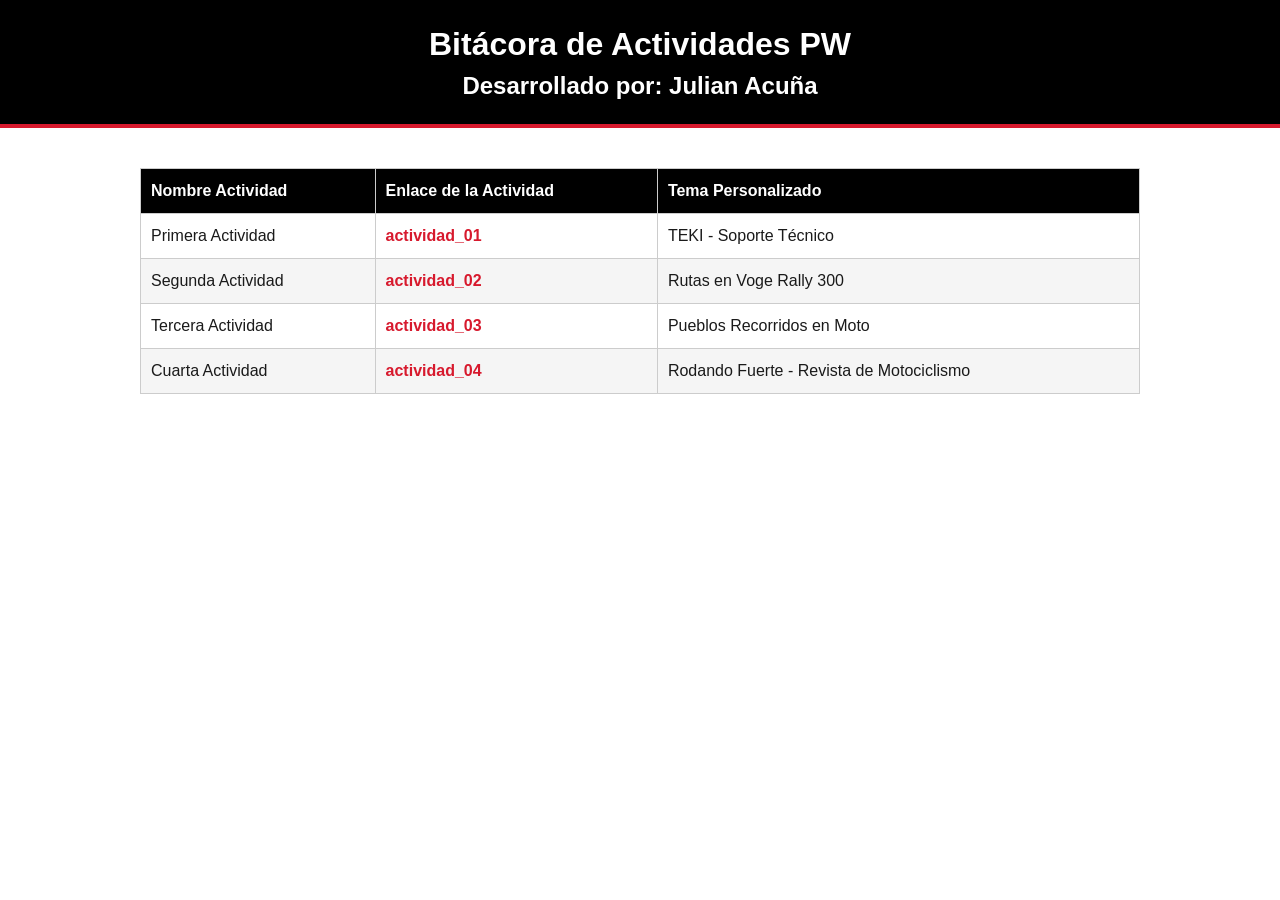
==== index.html @ dd74e9ab "Subiendo trabajando" ====
<!DOCTYPE html>
<!-- Le dice al navegador que interprete este documento con las reglas de HTML5 -->
<html lang="es">
<!-- Etiqueta raíz: todo el documento vive dentro de <html>. lang="es" ayuda a lectores de pantalla
     y a Google a saber que el contenido está en español -->

<head>
  <!-- Todo lo que va en <head> es metadata: configuración de la página, no contenido visible -->

  <meta charset="UTF-8">
  <!-- Codificación de caracteres UTF-8: sin esto, tildes y la "ñ" podrían verse como símbolos raros -->

  <meta name="viewport" content="width=device-width, initial-scale=1.0">
  <!-- Le dice al navegador del celular que use el ancho real de la pantalla y no simule un
       monitor de escritorio (que es el comportamiento por defecto en móviles) -->

  <meta name="color-scheme" content="light">
  <!-- Evita que el navegador "invierta" los colores en modo oscuro automático. Algunos navegadores
       (y este mismo entorno de pruebas) intentan oscurecer páginas que no declaran su esquema de
       color, y eso rompía el contraste de esta tabla -->

  <title>Bitácora de Actividades</title>
  <!-- Texto que aparece en la pestaña del navegador y en resultados de búsqueda -->

  <style>
    /* Los estilos van aquí mismo con <style> (en vez de un .css externo) porque esta es una sola
       página pequeña que actúa como "portada"; las demás actividades sí usan un archivo .css
       aparte porque tienen más contenido y así se reutiliza mejor */

    body {
      margin: 0;    /* El navegador por defecto le pone un margen a <body>; lo quitamos para controlar el espaciado nosotros */
      padding: 0;
      font-family: Arial, sans-serif; /* Lista de fuentes: usa Arial si existe, si no cae a cualquier sans-serif del sistema */
      font-size: 16px;
      line-height: 1.5; /* Separación entre líneas de texto, mejora la lectura */
      color: #1a1a1a;
      background-color: #ffffff;
    }

    header {
      background-color: #000000; /* Negro de marca (paleta de TEKI) */
      color: #ffffff;
      text-align: center;
      padding: 20px;
      border-bottom: 4px solid #d7192d; /* Acento rojo de marca, marca la transición hacia el contenido */
    }

    h1, h2 {
      /* Selector agrupado: aplica lo mismo a dos etiquetas distintas sin repetir código */
      margin: 0; /* Quita el espacio en blanco que el navegador agrega arriba/abajo de los títulos por defecto */
    }

    .container {
      /* Clase reutilizable para centrar y limitar el ancho del contenido en pantallas grandes */
      max-width: 1000px;
      margin: 0 auto; /* "auto" en los lados izquierdo/derecho centra el bloque horizontalmente */
      padding: 20px;
    }

    table {
      width: 100%;
      border-collapse: collapse; /* Sin esto cada celda dibuja su propio borde y se ven líneas dobles */
      margin-top: 20px;
    }

    th, td {
      /* th = celda de encabezado, td = celda de datos. Comparten el mismo estilo base */
      border: 1px solid #cccccc;
      padding: 10px;
      text-align: left;
    }

    th {
      background-color: #000000;
      color: #ffffff;
    }

    tr:nth-child(even) {
      /* :nth-child(even) selecciona automáticamente la fila 2, 4, 6... sin necesitar una clase
         "par"/"impar" puesta a mano en el HTML. Efecto "cebra" para leer mejor cada renglón */
      background-color: #f5f5f5;
    }

    .activity-row {
      cursor: pointer; /* Cambia el ícono del mouse a "manito" sobre toda la fila, dando a
      entender que se puede hacer clic en cualquier parte, no solo en el texto del enlace */
    }

    .activity-row:hover {
      /* Esta regla gana sobre tr:nth-child(even) porque una clase + :hover pesa más
         (mayor especificidad) que una etiqueta + :nth-child */
      background-color: #ffe1e4; /* Rojo muy claro de marca, para diferenciar el "hover" del gris cebra normal */
    }

    a {
      color: #d7192d; /* Rojo de marca para que los enlaces resalten */
      font-weight: bold;
      text-decoration: none; /* Quita el subrayado por defecto de los enlaces */
    }

    a:hover {
      /* :hover se activa mientras el mouse está encima del elemento */
      text-decoration: underline;
    }

    @media screen and (max-width: 768px) {
      /* Media query: estas reglas SOLO aplican cuando la pantalla mide 768px de ancho o menos
         (celulares y tablets en vertical). Es la base del diseño "responsive" */
      h1 {
        font-size: 28px;
      }

      .container {
        padding: 10px;
      }

      table {
        font-size: 14px;
      }

      th, td {
        padding: 5px;
      }
    }
  </style>
</head>

<body>
  <header>
    <!-- <header>: encabezado de la página completa, aquí funciona como "portada" de la bitácora -->
    <h1>Bitácora de Actividades PW</h1>
    <h2>Desarrollado por: Julian Acuña</h2>
  </header>

  <div class="container">
    <!-- <div> genérico sin significado propio, solo se usa para aplicarle la clase .container
         y así centrar/limitar el ancho de la tabla -->
    <table>
      <!-- La tabla es la forma correcta en HTML de mostrar datos con relación fila-columna,
           a diferencia de usar <div> con CSS para simular una tabla -->
      <thead>
        <!-- <thead> agrupa la fila de títulos de columna, separada del cuerpo de datos -->
        <tr>
          <th>Nombre Actividad</th>
          <th>Enlace de la Actividad</th>
          <th>Tema Personalizado</th>
        </tr>
      </thead>
      <tbody>
        <!-- <tbody> agrupa las filas con los datos reales de la tabla -->
        <tr class="activity-row" data-href="actividad_01.html">
          <!-- class="activity-row" + data-href: el script de más abajo usa este atributo para
               saber a dónde llevar al usuario cuando hace clic en cualquier parte de la fila -->
          <td>Primera Actividad</td>
          <td><a href="actividad_01.html" target="_blank">actividad_01</a></td>
          <!-- target="_blank" abre el enlace en una pestaña nueva, para no perder esta bitácora -->
          <td>TEKI - Soporte Técnico</td>
        </tr>
        <tr class="activity-row" data-href="actividad_02.html">
          <td>Segunda Actividad</td>
          <td><a href="actividad_02.html" target="_blank">actividad_02</a></td>
          <td>Rutas en Voge Rally 300</td>
        </tr>
        <tr class="activity-row" data-href="actividad_03.html">
          <td>Tercera Actividad</td>
          <td><a href="actividad_03.html" target="_blank">actividad_03</a></td>
          <td>Pueblos Recorridos en Moto</td>
        </tr>
        <tr class="activity-row" data-href="actividad_04.html">
          <td>Cuarta Actividad</td>
          <td><a href="actividad_04.html" target="_blank">actividad_04</a></td>
          <td>Rodando Fuerte - Revista de Motociclismo</td>
        </tr>
      </tbody>
    </table>
  </div>

  <script>
    // Toma todas las filas marcadas con la clase "activity-row"
    var filas = document.querySelectorAll('.activity-row');

    filas.forEach(function (fila) {
      fila.addEventListener('click', function (evento) {
        // Si el clic fue directamente sobre el enlace <a>, no hacemos nada extra: dejamos que
        // el navegador siga su comportamiento normal. Si no fuera por este "if", al hacer clic
        // justo en el texto del enlace se abrirían DOS pestañas iguales (una por el <a> y otra
        // por este script)
        if (evento.target.tagName === 'A') {
          return;
        }

        // data-href fue definido en el HTML de cada <tr>; dataset.href lo lee en JavaScript
        window.open(fila.dataset.href, '_blank');
      });
    });
  </script>
</body>

</html>
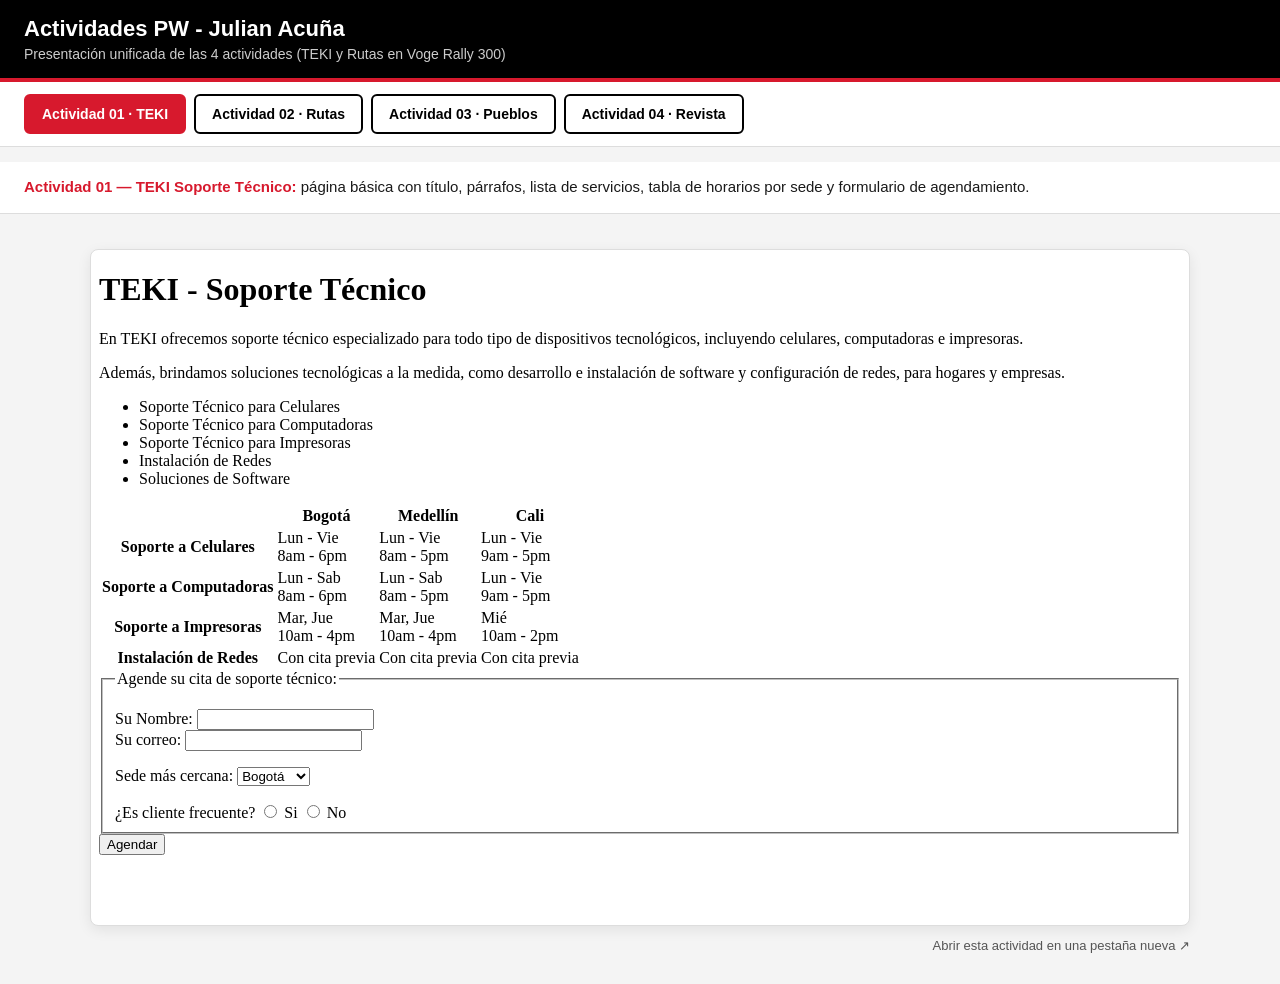
==== commit 63306f5e: "Add files via upload" ====
--- a/index.html
+++ b/index.html
@@ -1,196 +1,235 @@
 <!DOCTYPE html>
-<!-- Le dice al navegador que interprete este documento con las reglas de HTML5 -->
 <html lang="es">
-<!-- Etiqueta raíz: todo el documento vive dentro de <html>. lang="es" ayuda a lectores de pantalla
-     y a Google a saber que el contenido está en español -->
 
 <head>
-  <!-- Todo lo que va en <head> es metadata: configuración de la página, no contenido visible -->
-
   <meta charset="UTF-8">
-  <!-- Codificación de caracteres UTF-8: sin esto, tildes y la "ñ" podrían verse como símbolos raros -->
-
   <meta name="viewport" content="width=device-width, initial-scale=1.0">
-  <!-- Le dice al navegador del celular que use el ancho real de la pantalla y no simule un
-       monitor de escritorio (que es el comportamiento por defecto en móviles) -->
-
   <meta name="color-scheme" content="light">
-  <!-- Evita que el navegador "invierta" los colores en modo oscuro automático. Algunos navegadores
-       (y este mismo entorno de pruebas) intentan oscurecer páginas que no declaran su esquema de
-       color, y eso rompía el contraste de esta tabla -->
-
-  <title>Bitácora de Actividades</title>
-  <!-- Texto que aparece en la pestaña del navegador y en resultados de búsqueda -->
+  <title>Presentación - Actividades Julian Acuña</title>
 
   <style>
-    /* Los estilos van aquí mismo con <style> (en vez de un .css externo) porque esta es una sola
-       página pequeña que actúa como "portada"; las demás actividades sí usan un archivo .css
-       aparte porque tienen más contenido y así se reutiliza mejor */
+    /* Estilos en línea porque esta es una página "envoltorio" aparte de las 4 actividades,
+       no forma parte de ellas. Paleta de marca TEKI: negro, rojo y blanco */
+
+    * {
+      box-sizing: border-box; /* padding y border se cuentan dentro del ancho, no se suman aparte */
+    }
 
     body {
-      margin: 0;    /* El navegador por defecto le pone un margen a <body>; lo quitamos para controlar el espaciado nosotros */
-      padding: 0;
-      font-family: Arial, sans-serif; /* Lista de fuentes: usa Arial si existe, si no cae a cualquier sans-serif del sistema */
-      font-size: 16px;
-      line-height: 1.5; /* Separación entre líneas de texto, mejora la lectura */
+      margin: 0;
+      font-family: Arial, sans-serif;
+      background-color: #f4f4f4;
       color: #1a1a1a;
-      background-color: #ffffff;
-    }
-
-    header {
-      background-color: #000000; /* Negro de marca (paleta de TEKI) */
-      color: #ffffff;
-      text-align: center;
-      padding: 20px;
-      border-bottom: 4px solid #d7192d; /* Acento rojo de marca, marca la transición hacia el contenido */
-    }
-
-    h1, h2 {
-      /* Selector agrupado: aplica lo mismo a dos etiquetas distintas sin repetir código */
-      margin: 0; /* Quita el espacio en blanco que el navegador agrega arriba/abajo de los títulos por defecto */
-    }
-
-    .container {
-      /* Clase reutilizable para centrar y limitar el ancho del contenido en pantallas grandes */
-      max-width: 1000px;
-      margin: 0 auto; /* "auto" en los lados izquierdo/derecho centra el bloque horizontalmente */
-      padding: 20px;
-    }
-
-    table {
-      width: 100%;
-      border-collapse: collapse; /* Sin esto cada celda dibuja su propio borde y se ven líneas dobles */
-      margin-top: 20px;
-    }
-
-    th, td {
-      /* th = celda de encabezado, td = celda de datos. Comparten el mismo estilo base */
-      border: 1px solid #cccccc;
-      padding: 10px;
-      text-align: left;
-    }
-
-    th {
+    }
+
+    /* ============================================
+       BARRA SUPERIOR
+       ============================================ */
+    .topbar {
       background-color: #000000;
       color: #ffffff;
-    }
-
-    tr:nth-child(even) {
-      /* :nth-child(even) selecciona automáticamente la fila 2, 4, 6... sin necesitar una clase
-         "par"/"impar" puesta a mano en el HTML. Efecto "cebra" para leer mejor cada renglón */
-      background-color: #f5f5f5;
-    }
-
-    .activity-row {
-      cursor: pointer; /* Cambia el ícono del mouse a "manito" sobre toda la fila, dando a
-      entender que se puede hacer clic en cualquier parte, no solo en el texto del enlace */
-    }
-
-    .activity-row:hover {
-      /* Esta regla gana sobre tr:nth-child(even) porque una clase + :hover pesa más
-         (mayor especificidad) que una etiqueta + :nth-child */
-      background-color: #ffe1e4; /* Rojo muy claro de marca, para diferenciar el "hover" del gris cebra normal */
-    }
-
-    a {
-      color: #d7192d; /* Rojo de marca para que los enlaces resalten */
+      padding: 16px 24px;
+      border-bottom: 4px solid #d7192d; /* Acento rojo de marca */
+    }
+
+    .topbar h1 {
+      margin: 0;
+      font-size: 22px;
+    }
+
+    .topbar p {
+      margin: 4px 0 0 0;
+      font-size: 14px;
+      color: #cccccc;
+    }
+
+    /* ============================================
+       PESTAÑAS (TABS) DE NAVEGACIÓN
+       ============================================ */
+    .tabs {
+      display: flex; /* Coloca los 4 botones en fila */
+      flex-wrap: wrap; /* En pantallas angostas los botones que no quepan bajan a otra línea */
+      gap: 8px;
+      background-color: #ffffff;
+      padding: 12px 24px;
+      border-bottom: 1px solid #dddddd;
+    }
+
+    .tab-button {
+      /* Los botones se ven como pestañas, no como <button> por defecto del navegador */
+      border: 2px solid #000000;
+      background-color: #ffffff;
+      color: #000000;
+      font-family: inherit; /* Los <button> no heredan la fuente de la página por defecto; se fuerza a que use la misma que el resto */
+      font-size: 14px;
       font-weight: bold;
-      text-decoration: none; /* Quita el subrayado por defecto de los enlaces */
-    }
-
-    a:hover {
-      /* :hover se activa mientras el mouse está encima del elemento */
+      padding: 10px 16px;
+      border-radius: 6px;
+      cursor: pointer; /* Cambia el ícono del mouse a "manito" al pasar por encima */
+      transition: background-color 0.15s ease, color 0.15s ease; /* Anima el cambio de color en vez de que sea instantáneo */
+    }
+
+    .tab-button:hover {
+      background-color: #f0f0f0;
+    }
+
+    .tab-button.active {
+      /* .active se agrega/quita con JavaScript según la pestaña seleccionada */
+      background-color: #d7192d;
+      border-color: #d7192d;
+      color: #ffffff;
+    }
+
+    /* ============================================
+       DESCRIPCIÓN DE LA ACTIVIDAD ACTIVA
+       ============================================ */
+    .tab-description {
+      padding: 14px 24px;
+      background-color: #ffffff;
+      border-bottom: 1px solid #dddddd;
+      font-size: 15px;
+      line-height: 1.5;
+    }
+
+    .tab-description strong {
+      color: #d7192d;
+    }
+
+    /* ============================================
+       ÁREA DONDE SE MUESTRA LA ACTIVIDAD
+       ============================================ */
+    .viewer {
+      padding: 20px 24px 30px 24px;
+    }
+
+    .viewer-frame-wrapper {
+      max-width: 1100px;
+      margin: 0 auto;
+      background-color: #ffffff;
+      border: 1px solid #dddddd;
+      border-radius: 8px;
+      overflow: hidden; /* Recorta las esquinas del iframe interno para que respeten el border-radius del contenedor */
+      box-shadow: 0 4px 14px rgba(0, 0, 0, 0.08);
+    }
+
+    .viewer-frame-wrapper iframe {
+      width: 100%;
+      height: 75vh; /* 75% de la altura visible de la ventana, para que el iframe siempre se vea completo sin importar el tamaño de pantalla */
+      min-height: 500px;
+      border: 0; /* Quita el borde 3D que traen los iframes por defecto */
+      display: block; /* Los iframe son "inline" por defecto y dejan un pequeño espacio fantasma debajo; display:block lo elimina */
+    }
+
+    .viewer-actions {
+      max-width: 1100px;
+      margin: 10px auto 0 auto;
+      text-align: right;
+    }
+
+    .viewer-actions a {
+      color: #555555;
+      font-size: 13px;
+      text-decoration: none;
+    }
+
+    .viewer-actions a:hover {
+      color: #d7192d;
       text-decoration: underline;
     }
 
-    @media screen and (max-width: 768px) {
-      /* Media query: estas reglas SOLO aplican cuando la pantalla mide 768px de ancho o menos
-         (celulares y tablets en vertical). Es la base del diseño "responsive" */
-      h1 {
-        font-size: 28px;
+    @media screen and (max-width: 700px) {
+      /* Ajustes para pantallas pequeñas (celulares) */
+      .topbar h1 {
+        font-size: 18px;
       }
 
-      .container {
-        padding: 10px;
-      }
-
-      table {
-        font-size: 14px;
-      }
-
-      th, td {
-        padding: 5px;
+      .tab-button {
+        flex: 1 1 auto; /* Los botones crecen para repartirse el ancho disponible en vez de quedar diminutos */
+        text-align: center;
       }
     }
   </style>
 </head>
 
 <body>
-  <header>
-    <!-- <header>: encabezado de la página completa, aquí funciona como "portada" de la bitácora -->
-    <h1>Bitácora de Actividades PW</h1>
-    <h2>Desarrollado por: Julian Acuña</h2>
-  </header>
-
-  <div class="container">
-    <!-- <div> genérico sin significado propio, solo se usa para aplicarle la clase .container
-         y así centrar/limitar el ancho de la tabla -->
-    <table>
-      <!-- La tabla es la forma correcta en HTML de mostrar datos con relación fila-columna,
-           a diferencia de usar <div> con CSS para simular una tabla -->
-      <thead>
-        <!-- <thead> agrupa la fila de títulos de columna, separada del cuerpo de datos -->
-        <tr>
-          <th>Nombre Actividad</th>
-          <th>Enlace de la Actividad</th>
-          <th>Tema Personalizado</th>
-        </tr>
-      </thead>
-      <tbody>
-        <!-- <tbody> agrupa las filas con los datos reales de la tabla -->
-        <tr class="activity-row" data-href="actividad_01.html">
-          <!-- class="activity-row" + data-href: el script de más abajo usa este atributo para
-               saber a dónde llevar al usuario cuando hace clic en cualquier parte de la fila -->
-          <td>Primera Actividad</td>
-          <td><a href="actividad_01.html" target="_blank">actividad_01</a></td>
-          <!-- target="_blank" abre el enlace en una pestaña nueva, para no perder esta bitácora -->
-          <td>TEKI - Soporte Técnico</td>
-        </tr>
-        <tr class="activity-row" data-href="actividad_02.html">
-          <td>Segunda Actividad</td>
-          <td><a href="actividad_02.html" target="_blank">actividad_02</a></td>
-          <td>Rutas en Voge Rally 300</td>
-        </tr>
-        <tr class="activity-row" data-href="actividad_03.html">
-          <td>Tercera Actividad</td>
-          <td><a href="actividad_03.html" target="_blank">actividad_03</a></td>
-          <td>Pueblos Recorridos en Moto</td>
-        </tr>
-        <tr class="activity-row" data-href="actividad_04.html">
-          <td>Cuarta Actividad</td>
-          <td><a href="actividad_04.html" target="_blank">actividad_04</a></td>
-          <td>Rodando Fuerte - Revista de Motociclismo</td>
-        </tr>
-      </tbody>
-    </table>
+  <div class="topbar">
+    <!-- Barra de marca fija arriba, igual concepto que el header de la actividad 04 pero
+         mucho más simple: aquí no necesita quedarse pegada al hacer scroll -->
+    <h1>Actividades PW - Julian Acuña</h1>
+    <p>Presentación unificada de las 4 actividades (TEKI y Rutas en Voge Rally 300)</p>
   </div>
 
+  <nav class="tabs" id="tabs">
+    <!-- Cada botón NO es un <a>: no navega a otra página, solo cambia qué actividad se
+         muestra dentro del iframe de abajo mediante JavaScript. Por eso se usa <button>,
+         que es la etiqueta semánticamente correcta para "algo que dispara una acción en la
+         misma página", en vez de <a>, que es para "ir a otro lugar" -->
+    <button type="button" class="tab-button active" data-src="actividad_01.html"
+      data-desc="<strong>Actividad 01 — TEKI Soporte Técnico:</strong> página básica con título, párrafos, lista de servicios, tabla de horarios por sede y formulario de agendamiento.">
+      Actividad 01 · TEKI
+    </button>
+    <button type="button" class="tab-button" data-src="actividad_02.html"
+      data-desc="<strong>Actividad 02 — Rutas en Voge Rally 300:</strong> uso de etiquetas semánticas de HTML5 (header, nav, section, article, figure, aside, footer) para mostrar rutas destacadas.">
+      Actividad 02 · Rutas
+    </button>
+    <button type="button" class="tab-button" data-src="actividad_03.html"
+      data-desc="<strong>Actividad 03 — Pueblos Recorridos en Moto:</strong> tarjetas de información y un mapa de Google Maps incrustado con un iframe.">
+      Actividad 03 · Pueblos
+    </button>
+    <button type="button" class="tab-button" data-src="actividad_04.html"
+      data-desc="<strong>Actividad 04 — Rodando Fuerte:</strong> maqueta tipo revista/portal de noticias, con encabezado fijo y cuadrícula de artículos con CSS Grid.">
+      Actividad 04 · Revista
+    </button>
+  </nav>
+
+  <p class="tab-description" id="tab-description">
+    <strong>Actividad 01 — TEKI Soporte Técnico:</strong> página básica con título, párrafos, lista de
+    servicios, tabla de horarios por sede y formulario de agendamiento.
+  </p>
+
+  <div class="viewer">
+    <div class="viewer-frame-wrapper">
+      <iframe id="activity-frame" src="actividad_01.html" title="Vista previa de la actividad seleccionada"></iframe>
+      <!-- Este es el ÚNICO iframe de la página: en vez de tener 4 iframes (uno por actividad)
+           y mostrar/ocultar cada uno, se reutiliza el mismo cambiándole el atributo "src".
+           Es más liviano porque el navegador solo carga una actividad a la vez -->
+    </div>
+    <p class="viewer-actions">
+      <a id="open-new-tab" href="actividad_01.html" target="_blank">Abrir esta actividad en una pestaña nueva ↗</a>
+      <!-- Útil en la presentación: si algo no se ve bien dentro del recuadro pequeño, se
+           puede abrir la actividad completa, tal como la vería el profesor por separado -->
+    </p>
+  </div>
+
   <script>
-    // Toma todas las filas marcadas con la clase "activity-row"
-    var filas = document.querySelectorAll('.activity-row');
-
-    filas.forEach(function (fila) {
-      fila.addEventListener('click', function (evento) {
-        // Si el clic fue directamente sobre el enlace <a>, no hacemos nada extra: dejamos que
-        // el navegador siga su comportamiento normal. Si no fuera por este "if", al hacer clic
-        // justo en el texto del enlace se abrirían DOS pestañas iguales (una por el <a> y otra
-        // por este script)
-        if (evento.target.tagName === 'A') {
-          return;
-        }
-
-        // data-href fue definido en el HTML de cada <tr>; dataset.href lo lee en JavaScript
-        window.open(fila.dataset.href, '_blank');
+    // Todas las pestañas (los 4 botones de arriba)
+    const tabs = document.querySelectorAll('.tab-button');
+    // El iframe que muestra la actividad seleccionada
+    const frame = document.getElementById('activity-frame');
+    // El párrafo de descripción, que cambia según la pestaña activa
+    const description = document.getElementById('tab-description');
+    // El enlace "Abrir en pestaña nueva", que también debe apuntar a la actividad activa
+    const openNewTab = document.getElementById('open-new-tab');
+
+    // addEventListener registra una función que se ejecuta cada vez que ocurre el evento
+    // indicado ("click") sobre ESE elemento en particular. forEach recorre los 4 botones y le
+    // agrega el mismo comportamiento a cada uno, sin repetir el código 4 veces.
+    tabs.forEach(function (tab) {
+      tab.addEventListener('click', function () {
+        // data-src y data-desc son "atributos de datos" personalizados definidos en el HTML
+        // de cada botón; dataset los expone en JavaScript como propiedades normales
+        const nuevaSrc = tab.dataset.src;
+
+        frame.src = nuevaSrc;          // Cambia qué actividad muestra el iframe
+        openNewTab.href = nuevaSrc;    // Sincroniza el enlace de "abrir en pestaña nueva"
+        description.innerHTML = tab.dataset.desc; // Actualiza el texto descriptivo
+
+        // Quita la clase "active" de TODOS los botones y se la vuelve a poner solo al que
+        // se acaba de hacer clic, para que el resaltado rojo siempre marque la pestaña correcta
+        tabs.forEach(function (otro) {
+          otro.classList.remove('active');
+        });
+        tab.classList.add('active');
       });
     });
   </script>
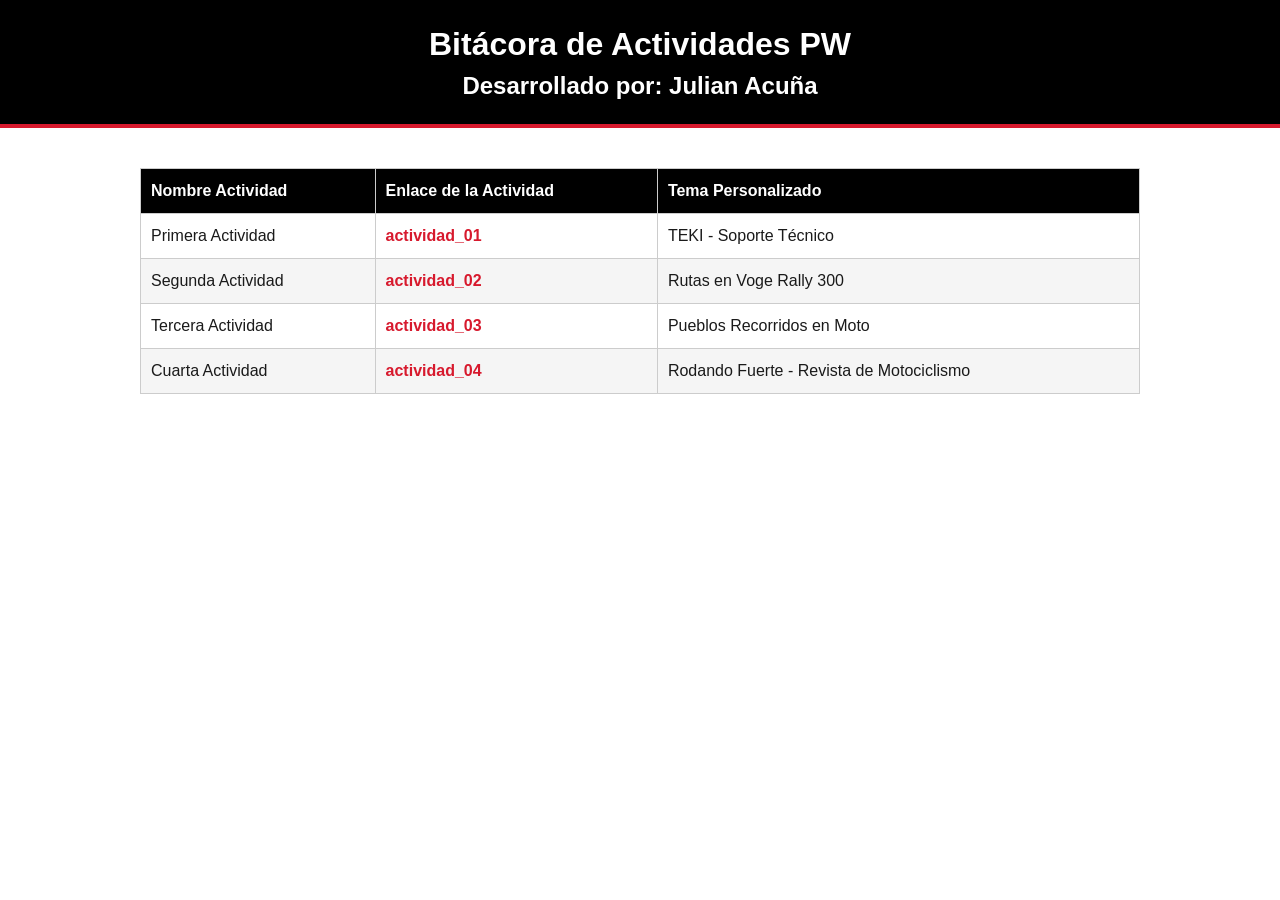
==== commit f1810878: "Add files via upload" ====
--- a/index.html
+++ b/index.html
@@ -1,235 +1,196 @@
 <!DOCTYPE html>
+<!-- Le dice al navegador que interprete este documento con las reglas de HTML5 -->
 <html lang="es">
+<!-- Etiqueta raíz: todo el documento vive dentro de <html>. lang="es" ayuda a lectores de pantalla
+     y a Google a saber que el contenido está en español -->
 
 <head>
+  <!-- Todo lo que va en <head> es metadata: configuración de la página, no contenido visible -->
+
   <meta charset="UTF-8">
+  <!-- Codificación de caracteres UTF-8: sin esto, tildes y la "ñ" podrían verse como símbolos raros -->
+
   <meta name="viewport" content="width=device-width, initial-scale=1.0">
+  <!-- Le dice al navegador del celular que use el ancho real de la pantalla y no simule un
+       monitor de escritorio (que es el comportamiento por defecto en móviles) -->
+
   <meta name="color-scheme" content="light">
-  <title>Presentación - Actividades Julian Acuña</title>
+  <!-- Evita que el navegador "invierta" los colores en modo oscuro automático. Algunos navegadores
+       (y este mismo entorno de pruebas) intentan oscurecer páginas que no declaran su esquema de
+       color, y eso rompía el contraste de esta tabla -->
+
+  <title>Bitácora de Actividades</title>
+  <!-- Texto que aparece en la pestaña del navegador y en resultados de búsqueda -->
 
   <style>
-    /* Estilos en línea porque esta es una página "envoltorio" aparte de las 4 actividades,
-       no forma parte de ellas. Paleta de marca TEKI: negro, rojo y blanco */
+    /* Los estilos van aquí mismo con <style> (en vez de un .css externo) porque esta es una sola
+       página pequeña que actúa como "portada"; las demás actividades sí usan un archivo .css
+       aparte porque tienen más contenido y así se reutiliza mejor */
 
-    * {
-      box-sizing: border-box; /* padding y border se cuentan dentro del ancho, no se suman aparte */
+    body {
+      margin: 0;    /* El navegador por defecto le pone un margen a <body>; lo quitamos para controlar el espaciado nosotros */
+      padding: 0;
+      font-family: Arial, sans-serif; /* Lista de fuentes: usa Arial si existe, si no cae a cualquier sans-serif del sistema */
+      font-size: 16px;
+      line-height: 1.5; /* Separación entre líneas de texto, mejora la lectura */
+      color: #1a1a1a;
+      background-color: #ffffff;
     }
 
-    body {
-      margin: 0;
-      font-family: Arial, sans-serif;
-      background-color: #f4f4f4;
-      color: #1a1a1a;
+    header {
+      background-color: #000000; /* Negro de marca (paleta de TEKI) */
+      color: #ffffff;
+      text-align: center;
+      padding: 20px;
+      border-bottom: 4px solid #d7192d; /* Acento rojo de marca, marca la transición hacia el contenido */
     }
 
-    /* ============================================
-       BARRA SUPERIOR
-       ============================================ */
-    .topbar {
-      background-color: #000000;
-      color: #ffffff;
-      padding: 16px 24px;
-      border-bottom: 4px solid #d7192d; /* Acento rojo de marca */
+    h1, h2 {
+      /* Selector agrupado: aplica lo mismo a dos etiquetas distintas sin repetir código */
+      margin: 0; /* Quita el espacio en blanco que el navegador agrega arriba/abajo de los títulos por defecto */
     }
 
-    .topbar h1 {
-      margin: 0;
-      font-size: 22px;
+    .container {
+      /* Clase reutilizable para centrar y limitar el ancho del contenido en pantallas grandes */
+      max-width: 1000px;
+      margin: 0 auto; /* "auto" en los lados izquierdo/derecho centra el bloque horizontalmente */
+      padding: 20px;
     }
 
-    .topbar p {
-      margin: 4px 0 0 0;
-      font-size: 14px;
-      color: #cccccc;
+    table {
+      width: 100%;
+      border-collapse: collapse; /* Sin esto cada celda dibuja su propio borde y se ven líneas dobles */
+      margin-top: 20px;
     }
 
-    /* ============================================
-       PESTAÑAS (TABS) DE NAVEGACIÓN
-       ============================================ */
-    .tabs {
-      display: flex; /* Coloca los 4 botones en fila */
-      flex-wrap: wrap; /* En pantallas angostas los botones que no quepan bajan a otra línea */
-      gap: 8px;
-      background-color: #ffffff;
-      padding: 12px 24px;
-      border-bottom: 1px solid #dddddd;
+    th, td {
+      /* th = celda de encabezado, td = celda de datos. Comparten el mismo estilo base */
+      border: 1px solid #cccccc;
+      padding: 10px;
+      text-align: left;
     }
 
-    .tab-button {
-      /* Los botones se ven como pestañas, no como <button> por defecto del navegador */
-      border: 2px solid #000000;
-      background-color: #ffffff;
-      color: #000000;
-      font-family: inherit; /* Los <button> no heredan la fuente de la página por defecto; se fuerza a que use la misma que el resto */
-      font-size: 14px;
-      font-weight: bold;
-      padding: 10px 16px;
-      border-radius: 6px;
-      cursor: pointer; /* Cambia el ícono del mouse a "manito" al pasar por encima */
-      transition: background-color 0.15s ease, color 0.15s ease; /* Anima el cambio de color en vez de que sea instantáneo */
-    }
-
-    .tab-button:hover {
-      background-color: #f0f0f0;
-    }
-
-    .tab-button.active {
-      /* .active se agrega/quita con JavaScript según la pestaña seleccionada */
-      background-color: #d7192d;
-      border-color: #d7192d;
+    th {
+      background-color: #000000;
       color: #ffffff;
     }
 
-    /* ============================================
-       DESCRIPCIÓN DE LA ACTIVIDAD ACTIVA
-       ============================================ */
-    .tab-description {
-      padding: 14px 24px;
-      background-color: #ffffff;
-      border-bottom: 1px solid #dddddd;
-      font-size: 15px;
-      line-height: 1.5;
+    tr:nth-child(even) {
+      /* :nth-child(even) selecciona automáticamente la fila 2, 4, 6... sin necesitar una clase
+         "par"/"impar" puesta a mano en el HTML. Efecto "cebra" para leer mejor cada renglón */
+      background-color: #f5f5f5;
     }
 
-    .tab-description strong {
-      color: #d7192d;
+    .activity-row {
+      cursor: pointer; /* Cambia el ícono del mouse a "manito" sobre toda la fila, dando a
+      entender que se puede hacer clic en cualquier parte, no solo en el texto del enlace */
     }
 
-    /* ============================================
-       ÁREA DONDE SE MUESTRA LA ACTIVIDAD
-       ============================================ */
-    .viewer {
-      padding: 20px 24px 30px 24px;
+    .activity-row:hover {
+      /* Esta regla gana sobre tr:nth-child(even) porque una clase + :hover pesa más
+         (mayor especificidad) que una etiqueta + :nth-child */
+      background-color: #ffe1e4; /* Rojo muy claro de marca, para diferenciar el "hover" del gris cebra normal */
     }
 
-    .viewer-frame-wrapper {
-      max-width: 1100px;
-      margin: 0 auto;
-      background-color: #ffffff;
-      border: 1px solid #dddddd;
-      border-radius: 8px;
-      overflow: hidden; /* Recorta las esquinas del iframe interno para que respeten el border-radius del contenedor */
-      box-shadow: 0 4px 14px rgba(0, 0, 0, 0.08);
+    a {
+      color: #d7192d; /* Rojo de marca para que los enlaces resalten */
+      font-weight: bold;
+      text-decoration: none; /* Quita el subrayado por defecto de los enlaces */
     }
 
-    .viewer-frame-wrapper iframe {
-      width: 100%;
-      height: 75vh; /* 75% de la altura visible de la ventana, para que el iframe siempre se vea completo sin importar el tamaño de pantalla */
-      min-height: 500px;
-      border: 0; /* Quita el borde 3D que traen los iframes por defecto */
-      display: block; /* Los iframe son "inline" por defecto y dejan un pequeño espacio fantasma debajo; display:block lo elimina */
-    }
-
-    .viewer-actions {
-      max-width: 1100px;
-      margin: 10px auto 0 auto;
-      text-align: right;
-    }
-
-    .viewer-actions a {
-      color: #555555;
-      font-size: 13px;
-      text-decoration: none;
-    }
-
-    .viewer-actions a:hover {
-      color: #d7192d;
+    a:hover {
+      /* :hover se activa mientras el mouse está encima del elemento */
       text-decoration: underline;
     }
 
-    @media screen and (max-width: 700px) {
-      /* Ajustes para pantallas pequeñas (celulares) */
-      .topbar h1 {
-        font-size: 18px;
+    @media screen and (max-width: 768px) {
+      /* Media query: estas reglas SOLO aplican cuando la pantalla mide 768px de ancho o menos
+         (celulares y tablets en vertical). Es la base del diseño "responsive" */
+      h1 {
+        font-size: 28px;
       }
 
-      .tab-button {
-        flex: 1 1 auto; /* Los botones crecen para repartirse el ancho disponible en vez de quedar diminutos */
-        text-align: center;
+      .container {
+        padding: 10px;
+      }
+
+      table {
+        font-size: 14px;
+      }
+
+      th, td {
+        padding: 5px;
       }
     }
   </style>
 </head>
 
 <body>
-  <div class="topbar">
-    <!-- Barra de marca fija arriba, igual concepto que el header de la actividad 04 pero
-         mucho más simple: aquí no necesita quedarse pegada al hacer scroll -->
-    <h1>Actividades PW - Julian Acuña</h1>
-    <p>Presentación unificada de las 4 actividades (TEKI y Rutas en Voge Rally 300)</p>
-  </div>
+  <header>
+    <!-- <header>: encabezado de la página completa, aquí funciona como "portada" de la bitácora -->
+    <h1>Bitácora de Actividades PW</h1>
+    <h2>Desarrollado por: Julian Acuña</h2>
+  </header>
 
-  <nav class="tabs" id="tabs">
-    <!-- Cada botón NO es un <a>: no navega a otra página, solo cambia qué actividad se
-         muestra dentro del iframe de abajo mediante JavaScript. Por eso se usa <button>,
-         que es la etiqueta semánticamente correcta para "algo que dispara una acción en la
-         misma página", en vez de <a>, que es para "ir a otro lugar" -->
-    <button type="button" class="tab-button active" data-src="actividad_01.html"
-      data-desc="<strong>Actividad 01 — TEKI Soporte Técnico:</strong> página básica con título, párrafos, lista de servicios, tabla de horarios por sede y formulario de agendamiento.">
-      Actividad 01 · TEKI
-    </button>
-    <button type="button" class="tab-button" data-src="actividad_02.html"
-      data-desc="<strong>Actividad 02 — Rutas en Voge Rally 300:</strong> uso de etiquetas semánticas de HTML5 (header, nav, section, article, figure, aside, footer) para mostrar rutas destacadas.">
-      Actividad 02 · Rutas
-    </button>
-    <button type="button" class="tab-button" data-src="actividad_03.html"
-      data-desc="<strong>Actividad 03 — Pueblos Recorridos en Moto:</strong> tarjetas de información y un mapa de Google Maps incrustado con un iframe.">
-      Actividad 03 · Pueblos
-    </button>
-    <button type="button" class="tab-button" data-src="actividad_04.html"
-      data-desc="<strong>Actividad 04 — Rodando Fuerte:</strong> maqueta tipo revista/portal de noticias, con encabezado fijo y cuadrícula de artículos con CSS Grid.">
-      Actividad 04 · Revista
-    </button>
-  </nav>
-
-  <p class="tab-description" id="tab-description">
-    <strong>Actividad 01 — TEKI Soporte Técnico:</strong> página básica con título, párrafos, lista de
-    servicios, tabla de horarios por sede y formulario de agendamiento.
-  </p>
-
-  <div class="viewer">
-    <div class="viewer-frame-wrapper">
-      <iframe id="activity-frame" src="actividad_01.html" title="Vista previa de la actividad seleccionada"></iframe>
-      <!-- Este es el ÚNICO iframe de la página: en vez de tener 4 iframes (uno por actividad)
-           y mostrar/ocultar cada uno, se reutiliza el mismo cambiándole el atributo "src".
-           Es más liviano porque el navegador solo carga una actividad a la vez -->
-    </div>
-    <p class="viewer-actions">
-      <a id="open-new-tab" href="actividad_01.html" target="_blank">Abrir esta actividad en una pestaña nueva ↗</a>
-      <!-- Útil en la presentación: si algo no se ve bien dentro del recuadro pequeño, se
-           puede abrir la actividad completa, tal como la vería el profesor por separado -->
-    </p>
+  <div class="container">
+    <!-- <div> genérico sin significado propio, solo se usa para aplicarle la clase .container
+         y así centrar/limitar el ancho de la tabla -->
+    <table>
+      <!-- La tabla es la forma correcta en HTML de mostrar datos con relación fila-columna,
+           a diferencia de usar <div> con CSS para simular una tabla -->
+      <thead>
+        <!-- <thead> agrupa la fila de títulos de columna, separada del cuerpo de datos -->
+        <tr>
+          <th>Nombre Actividad</th>
+          <th>Enlace de la Actividad</th>
+          <th>Tema Personalizado</th>
+        </tr>
+      </thead>
+      <tbody>
+        <!-- <tbody> agrupa las filas con los datos reales de la tabla -->
+        <tr class="activity-row" data-href="actividad_01.html">
+          <!-- class="activity-row" + data-href: el script de más abajo usa este atributo para
+               saber a dónde llevar al usuario cuando hace clic en cualquier parte de la fila -->
+          <td>Primera Actividad</td>
+          <td><a href="actividad_01.html" target="_blank">actividad_01</a></td>
+          <!-- target="_blank" abre el enlace en una pestaña nueva, para no perder esta bitácora -->
+          <td>TEKI - Soporte Técnico</td>
+        </tr>
+        <tr class="activity-row" data-href="actividad_02.html">
+          <td>Segunda Actividad</td>
+          <td><a href="actividad_02.html" target="_blank">actividad_02</a></td>
+          <td>Rutas en Voge Rally 300</td>
+        </tr>
+        <tr class="activity-row" data-href="actividad_03.html">
+          <td>Tercera Actividad</td>
+          <td><a href="actividad_03.html" target="_blank">actividad_03</a></td>
+          <td>Pueblos Recorridos en Moto</td>
+        </tr>
+        <tr class="activity-row" data-href="actividad_04.html">
+          <td>Cuarta Actividad</td>
+          <td><a href="actividad_04.html" target="_blank">actividad_04</a></td>
+          <td>Rodando Fuerte - Revista de Motociclismo</td>
+        </tr>
+      </tbody>
+    </table>
   </div>
 
   <script>
-    // Todas las pestañas (los 4 botones de arriba)
-    const tabs = document.querySelectorAll('.tab-button');
-    // El iframe que muestra la actividad seleccionada
-    const frame = document.getElementById('activity-frame');
-    // El párrafo de descripción, que cambia según la pestaña activa
-    const description = document.getElementById('tab-description');
-    // El enlace "Abrir en pestaña nueva", que también debe apuntar a la actividad activa
-    const openNewTab = document.getElementById('open-new-tab');
+    // Toma todas las filas marcadas con la clase "activity-row"
+    var filas = document.querySelectorAll('.activity-row');
 
-    // addEventListener registra una función que se ejecuta cada vez que ocurre el evento
-    // indicado ("click") sobre ESE elemento en particular. forEach recorre los 4 botones y le
-    // agrega el mismo comportamiento a cada uno, sin repetir el código 4 veces.
-    tabs.forEach(function (tab) {
-      tab.addEventListener('click', function () {
-        // data-src y data-desc son "atributos de datos" personalizados definidos en el HTML
-        // de cada botón; dataset los expone en JavaScript como propiedades normales
-        const nuevaSrc = tab.dataset.src;
+    filas.forEach(function (fila) {
+      fila.addEventListener('click', function (evento) {
+        // Si el clic fue directamente sobre el enlace <a>, no hacemos nada extra: dejamos que
+        // el navegador siga su comportamiento normal. Si no fuera por este "if", al hacer clic
+        // justo en el texto del enlace se abrirían DOS pestañas iguales (una por el <a> y otra
+        // por este script)
+        if (evento.target.tagName === 'A') {
+          return;
+        }
 
-        frame.src = nuevaSrc;          // Cambia qué actividad muestra el iframe
-        openNewTab.href = nuevaSrc;    // Sincroniza el enlace de "abrir en pestaña nueva"
-        description.innerHTML = tab.dataset.desc; // Actualiza el texto descriptivo
-
-        // Quita la clase "active" de TODOS los botones y se la vuelve a poner solo al que
-        // se acaba de hacer clic, para que el resaltado rojo siempre marque la pestaña correcta
-        tabs.forEach(function (otro) {
-          otro.classList.remove('active');
-        });
-        tab.classList.add('active');
+        // data-href fue definido en el HTML de cada <tr>; dataset.href lo lee en JavaScript
+        window.open(fila.dataset.href, '_blank');
       });
     });
   </script>
